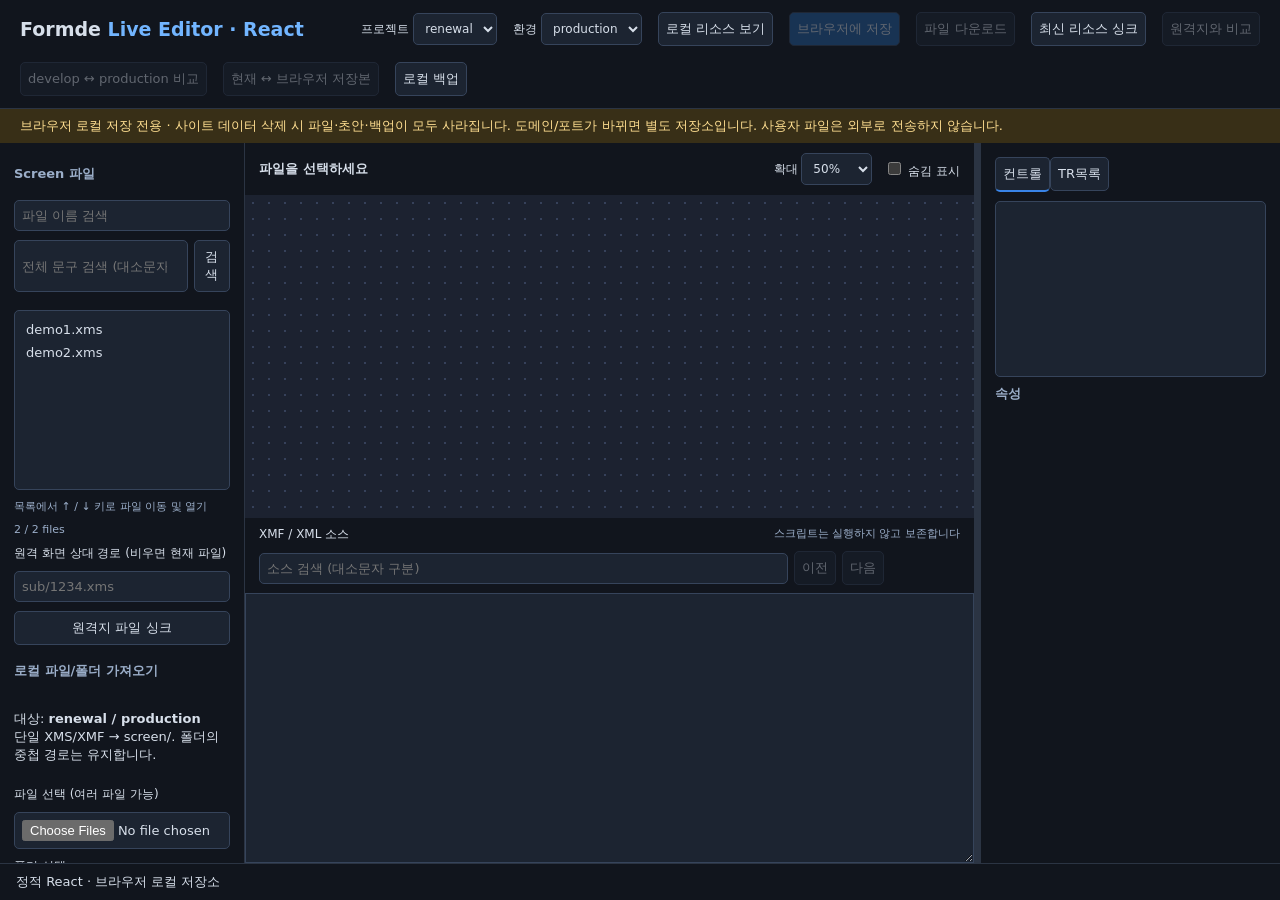
==== index.html @ f3886f13 "first commit" ====
<!doctype html>
<html lang="ko">
<head>
  <meta charset="utf-8">
  <meta name="viewport" content="width=device-width, initial-scale=1">
  <meta http-equiv="Content-Security-Policy" content="default-src 'none'; script-src 'self'; style-src 'self' 'unsafe-inline'; img-src data: blob:; connect-src https://new.real.download.dws.co.kr https://new.test.download.dws.co.kr; frame-src 'self' about:; font-src 'self'; object-src 'none'; base-uri 'none'; form-action 'none'">
  <title>Formde Live Editor · 브라우저 로컬 React</title>
  <link rel="stylesheet" href="./style.css">
  <script src="./app.js" defer></script>
</head>
<body><div id="root"></div></body>
</html>
---- style.css ----
:root { color-scheme: dark; font: 13px system-ui, sans-serif; background: #11151d; color: #d7dfea; }
* { box-sizing: border-box; }
body { margin: 0; height: 100vh; display: flex; flex-direction: column; }
#root { height: 100%; display: flex; flex-direction: column; min-height: 0; }
header { min-height: 64px; padding: 12px 20px; display: flex; align-items: center; gap: 16px; border-bottom: 1px solid #2b3443; flex-wrap: wrap; }
header strong { font-size: 19px; margin-right: auto; }
header span { color: #72b5ff; }
button, input, select, textarea { font: inherit; color: inherit; background: #1c2431; border: 1px solid #36445b; border-radius: 5px; padding: 7px; }
button { cursor: pointer; }
button:hover { background: #2b3b54; }
button:disabled { opacity: .4; cursor: default; }
#save { background: #2460a4; }
.storage-warning { margin: 0; padding: 8px 20px; background: #382f17; color: #ffdf91; flex-shrink: 0; }
#syncProgress { margin: 12px 20px 0; padding: 14px 18px; border: 1px solid #4389d3; border-radius: 8px; background: #17304d; flex-shrink: 0; }
#syncProgress > div { display: flex; flex-wrap: wrap; justify-content: space-between; gap: 8px; }
#syncContext { color: #aacdf4; }
#syncProgress progress { display: block; width: 100%; height: 12px; margin: 12px 0 8px; accent-color: #72b5ff; }
label { font-size: 12px; }
main { display: grid; grid-template-columns: 245px minmax(360px, 1fr) 6px var(--inspector-width, 30%); flex: 1; min-height: 0; }
#inspectorResize { cursor: col-resize; touch-action: none; background: #2b3443; }
#inspectorResize:hover, #inspectorResize:focus-visible { background: #3984e8; }
aside { padding: 14px; display: flex; flex-direction: column; gap: 9px; overflow: auto; border-right: 1px solid #2b3443; }
h2 { font-size: 13px; margin: 8px 0; color: #9baec9; }
#files { flex: 1; min-height: 180px; width: 100%; }
#screenSearchForm { display: flex; gap: 6px; }
#screenTextSearch { min-width: 0; width: 100%; }
#screenSearchErrorList { white-space: pre-wrap; overflow-wrap: anywhere; }
option { padding: 4px; }
small, details, .source-header span { color: #9baec9; font-size: 11px; }
details { line-height: 1.7; }
.workspace { display: flex; flex-direction: column; min-width: 0; min-height: 0; }
.toolbar { display: flex; align-items: center; flex-wrap: wrap; gap: 12px; padding: 10px 14px; }
.toolbar b { margin-right: auto; overflow: hidden; text-overflow: ellipsis; }
.preview { flex: 1; overflow: auto; min-height: 180px; padding: 30px; background: #1c2230; background-image: radial-gradient(#36415a 1px, transparent 1px); background-size: 16px 16px; }
#canvas { position: relative; background: white; color: black; overflow: hidden; box-shadow: 0 5px 30px #0007; }
.control { position: absolute; display: flex; align-items: center; overflow: hidden; white-space: pre-wrap; line-height: 1.2; cursor: move; user-select: none; touch-action: none; }
.control.selected { outline: 2px solid #2689ff; outline-offset: -2px; }
.control.hidden { opacity: .3; outline: 1px dashed #ff7800; }
.control img { width: 100%; height: 100%; object-fit: contain; pointer-events: none; }
.control.placeholder { border: 1px dashed #a5aebb; font-size: 11px; color: #57677a; background: #e8edf355; }
.control.preview-container, .control.preview-table { display: block; }
.preview-table { background-image: repeating-linear-gradient(0deg, transparent 0 35px, #e5e9ef 35px 36px); }
.preview-cell { position: absolute; display: flex; overflow: hidden; padding: 4px 6px; border: 1px solid #e1e5eb; white-space: pre-wrap; }
.preview-cell.selected { outline: 2px solid #2689ff; outline-offset: -2px; }
.preview-cell img { max-width: 100%; max-height: 100%; object-fit: contain; }
.preview-grid-section { position: absolute; }
.preview-grid-header { background: #f2f5f8; }
.sample-value { opacity: .65; }
.preview-tabs { display: flex; width: 100%; border-bottom: 1px solid #dfe4ec; overflow: hidden; }
.preview-tabs button { display: flex; align-items: center; justify-content: center; padding: 0 12px; white-space: nowrap; flex: 1 0 auto; color: inherit; background: transparent; border: 0; border-radius: 0; }
.preview-tabs .active { border-bottom: 2px solid #2675d8; color: #2675d8; font-weight: 600; }
.preview-page { position: absolute; left: 0; right: 0; bottom: 0; overflow: hidden; }
.preview-linked { overflow: auto; color: #65768d; font-size: 12px; }
.linked-canvas { position: relative; overflow: hidden; flex-shrink: 0; }
.linked-canvas .control { cursor: default; }
.link-error { padding: 10px; color: #b83232; background: #fff1f1; white-space: pre-wrap; }
.preview-link, .preview-external { padding: 14px; color: #65768d; background: #f4f6f955; white-space: pre-wrap; overflow-wrap: anywhere; font-size: 11px; }
.preview-input, .preview-button { border: 1px solid #cbd1d9; border-radius: 4px; padding: 6px 10px; }
.preview-input-icon { margin-left: auto; padding-left: 8px; color: #68758b; }
.preview-choice { gap: 6px; padding: 3px; }
.choice-active { box-shadow: inset 0 -2px #2675d8; }
.choice-button { box-shadow: inset 0 -1px #d9e0e9; }
.preview-chart { background-image: linear-gradient(#dfe6ef 1px, transparent 1px), linear-gradient(90deg, #dfe6ef 1px, transparent 1px); background-size: 40px 30px; color: #71839d !important; font-size: 11px !important; padding: 8px; }
.preview-chart-line { position: absolute; inset: 0; width: 100%; height: 100%; pointer-events: none; }
.preview-chart-label { position: relative; pointer-events: none; }
#trDetails { white-space: pre-wrap; overflow-wrap: anywhere; }
#trDetails table { width: 100%; border-collapse: collapse; font-size: 11px; }
#trDetails th, #trDetails td { border-bottom: 1px solid #65758b; padding: 5px; text-align: left; vertical-align: top; }
#trDetails pre { white-space: pre-wrap; }
.inspector [role="tab"][aria-selected="true"] { border-bottom: 2px solid #3984e8; }
.preview-slider { background: linear-gradient(#75a1e4, #75a1e4) center / 100% 4px no-repeat !important; color: #2675d8 !important; padding-left: 40%; font-size: 24px !important; }
.source-header { display: flex; justify-content: space-between; gap: 10px; padding: 8px 14px; }
.source-search { display: flex; align-items: center; flex-wrap: wrap; gap: 6px; padding: 0 14px 8px; }
#sourceSearch { flex: 1; min-width: 140px; }
#sourceMatches { min-width: 70px; font-size: 12px; color: #aacdf4; }
#xml::selection { background: #2b70bb; color: #fff; }
#xml { width: 100%; height: 30vh; flex-shrink: 0; border-radius: 0; resize: vertical; padding: 14px; font: 12px/1.6 ui-monospace, monospace; tab-size: 2; white-space: pre; }
.inspector { border-right: 0; border-left: 1px solid #2b3443; }
.inspector [role="tabpanel"] { min-width: 0; width: 100%; }
#controls, #trList { display: block; width: 100%; min-width: 0; }
#properties { display: grid; gap: 8px; }
#properties label { display: grid; gap: 4px; overflow-wrap: anywhere; }
#properties input { width: 100%; }
footer { padding: 9px 16px; border-top: 1px solid #2b3443; white-space: pre-wrap; max-height: 100px; overflow: auto; }
footer.error { color: #ff9d96; }
#diffDialog { width: min(1200px, 94vw); max-width: 94vw; height: 86vh; border: 1px solid #465879; border-radius: 10px; padding: 18px; background: #151d2a; color: #d7dfea; }
#diffDialog[open] { display: flex; flex-direction: column; }
#diffDialog::backdrop { background: #0009; }
#resourceDialog { width: min(1300px, 94vw); max-width: 94vw; height: 86vh; border: 1px solid #465879; border-radius: 10px; padding: 18px; background: #151d2a; color: #d7dfea; }
#resourceDialog[open] { display: flex; flex-direction: column; }
#resourceDialog::backdrop { background: #0009; }
.resource-layout { display: grid; grid-template-columns: minmax(180px, 28%) minmax(0, 1fr); gap: 16px; min-height: 0; flex: 1; }
.resource-layout nav, .resource-detail { min-width: 0; min-height: 0; overflow: auto; }
.resource-navigation { display: flex; gap: 6px; }
#resourcePath, #resourceStatus { overflow-wrap: anywhere; }
#resourceEntries { display: flex; flex-direction: column; gap: 4px; }
#resourceEntries button { text-align: left; overflow-wrap: anywhere; }
#resourceEntries button[aria-current] { background: #35557c; }
.resource-detail { display: flex; flex-direction: column; }
#resourcePreview { flex: 1; min-height: 0; overflow: auto; }
#resourcePreview > img { max-width: 100%; height: auto; }
#resourcePreview > iframe { width: 100%; height: 100%; min-height: 300px; background: white; border: 0; }
#resourcePreview > pre { margin: 0; padding: 10px; tab-size: 2; font: 13px/1.6 ui-monospace, monospace; }
.diff-toolbar { display: flex; flex-wrap: wrap; align-items: center; gap: 8px; flex-shrink: 0; }
.diff-toolbar strong { margin-right: auto; }
.diff-legend { color: #a9bdd8; font-size: 12px; }
#syncErrorsDialog { max-width: 90vw; max-height: 80vh; overflow: auto; }
#syncErrorsDialog table { width: 100%; border-collapse: collapse; }
#syncErrorsDialog th, #syncErrorsDialog td { padding: 8px; text-align: left; vertical-align: top; border-bottom: 1px solid #65758b; overflow-wrap: anywhere; }
#diffContent { overflow: auto; flex: 1; min-height: 0; }
.diff-hunk { margin-bottom: 20px; outline-offset: -2px; }
.diff-hunk h3 { margin: 0; padding: 8px; background: #24334b; color: #acc9f0; font: 12px ui-monospace, monospace; }
.diff-hunk table { border-collapse: collapse; width: 100%; font: 12px/1.6 ui-monospace, monospace; }
.diff-hunk td { vertical-align: top; white-space: pre; padding: 0 8px; tab-size: 2; }
.diff-hunk .line-number { width: 1%; min-width: 48px; text-align: right; color: #9cacc2; border-right: 1px solid #46506a; user-select: none; }
.diff-hunk .diff-sign { width: 1%; }
.diff-added { background: #123c2a; color: #b4efca; }
.diff-removed { background: #46202a; color: #ffd1d4; }
@media (max-width: 950px) { main { grid-template-columns: 190px minmax(300px, 1fr); } #inspectorResize { display: none; } .inspector { grid-column: 1 / -1; max-height: 220px; } }
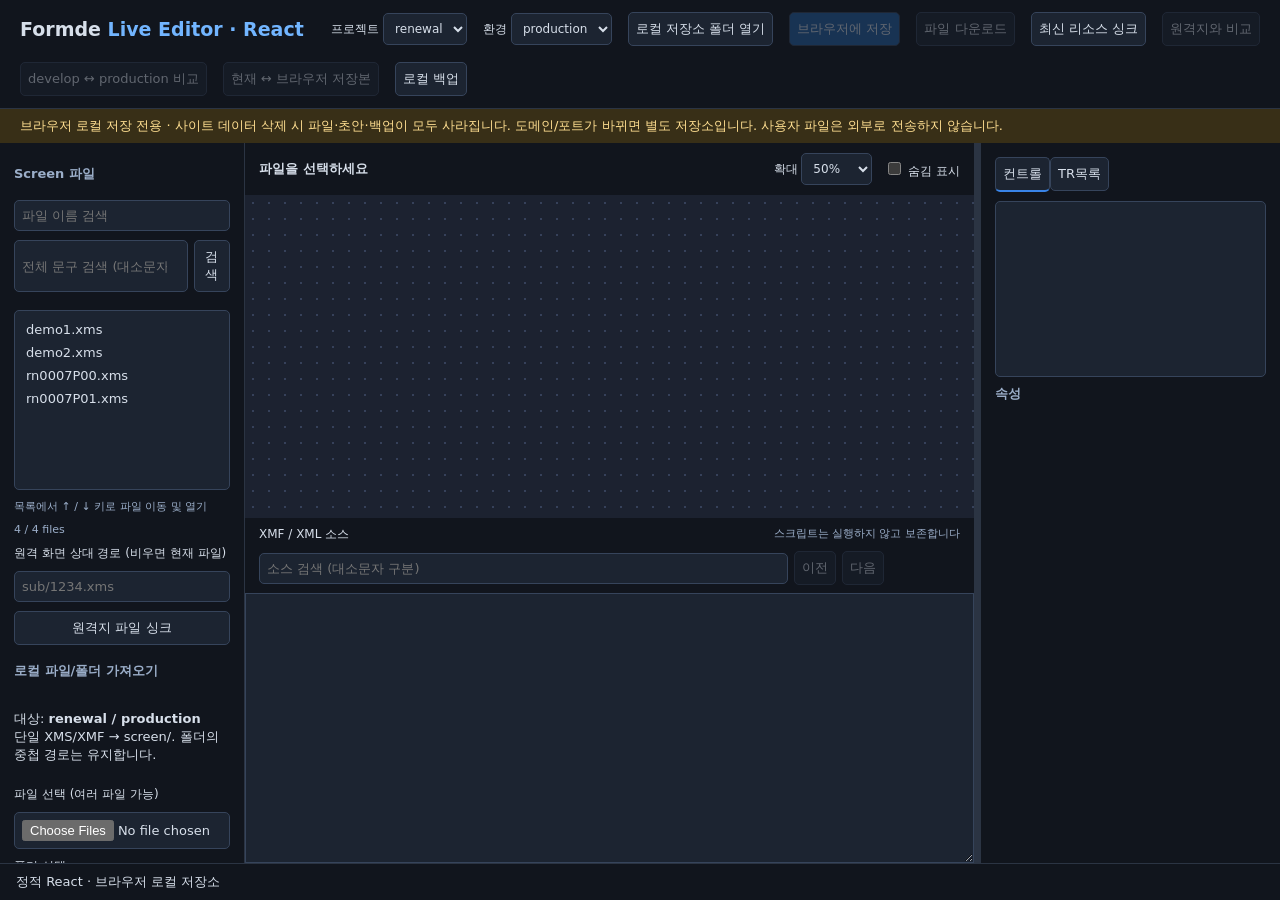
==== commit 4d04fa82: "update" ====
--- a/index.html
+++ b/index.html
@@ -3,7 +3,7 @@
 <head>
   <meta charset="utf-8">
   <meta name="viewport" content="width=device-width, initial-scale=1">
-  <meta http-equiv="Content-Security-Policy" content="default-src 'none'; script-src 'self'; style-src 'self' 'unsafe-inline'; img-src data: blob:; connect-src https://new.real.download.dws.co.kr https://new.test.download.dws.co.kr; frame-src 'self' about:; font-src 'self'; object-src 'none'; base-uri 'none'; form-action 'none'">
+  <meta http-equiv="Content-Security-Policy" content="default-src 'none'; script-src 'self'; style-src 'self' 'unsafe-inline'; img-src data: blob:; connect-src 'self' https://new.real.download.dws.co.kr https://new.test.download.dws.co.kr; frame-src 'self' about:; font-src 'self'; object-src 'none'; base-uri 'none'; form-action 'none'">
   <title>Formde Live Editor · 브라우저 로컬 React</title>
   <link rel="stylesheet" href="./style.css">
   <script src="./app.js" defer></script>
